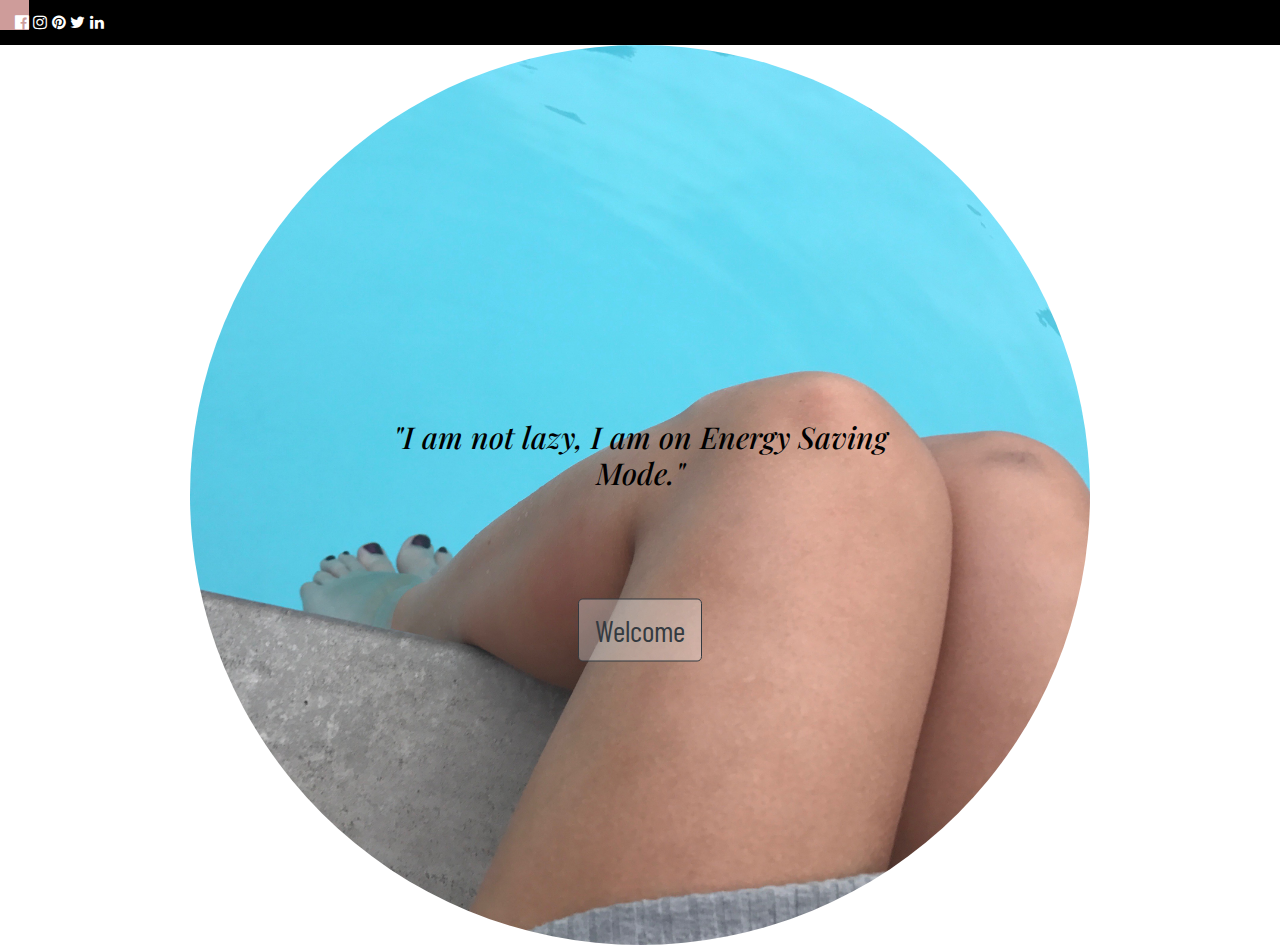
==== index.html @ a343684b "Add files via upload" ====
<!DOCTYPE html>
<html>
<head>
	<title>Welcome</title>
	<link rel="stylesheet" href="https://maxcdn.bootstrapcdn.com/bootstrap/4.0.0/css/bootstrap.min.css" integrity="sha384-Gn5384xqQ1aoWXA+058RXPxPg6fy4IWvTNh0E263XmFcJlSAwiGgFAW/dAiS6JXm" crossorigin="anonymous">
	<script src="https://code.jquery.com/jquery-3.2.1.slim.min.js" integrity="sha384-KJ3o2DKtIkvYIK3UENzmM7KCkRr/rE9/Qpg6aAZGJwFDMVNA/GpGFF93hXpG5KkN" crossorigin="anonymous"></script>
	<script src="https://cdnjs.cloudflare.com/ajax/libs/popper.js/1.12.9/umd/popper.min.js" integrity="sha384-ApNbgh9B+Y1QKtv3Rn7W3mgPxhU9K/ScQsAP7hUibX39j7fakFPskvXusvfa0b4Q" crossorigin="anonymous"></script>
	<script src="https://maxcdn.bootstrapcdn.com/bootstrap/4.0.0/js/bootstrap.min.js" integrity="sha384-JZR6Spejh4U02d8jOt6vLEHfe/JQGiRRSQQxSfFWpi1MquVdAyjUar5+76PVCmYl" crossorigin="anonymous"></script>
	<link rel="stylesheet" type="text/css" href="css/landingpage_style.css">
	<meta charset="UTF-8">
	<meta name="viewport" content="width=device-width, initial-scale=1">
	<link rel="stylesheet" href="https://fonts.googleapis.com/css?family=Oswald">
	<link rel="stylesheet" href="https://fonts.googleapis.com/css?family=Open Sans">
	<link rel="stylesheet" href="https://cdnjs.cloudflare.com/ajax/libs/font-awesome/4.7.0/css/font-awesome.min.css">
	<link href="https://fonts.googleapis.com/css?family=Barlow+Condensed|Playfair+Display" rel="stylesheet">
</head>
<body>
	<div class="iconbar">
  		<a href="#" class=""><i class="fa fa-facebook-official facebook"></i></a>
  		<a href="https://www.instagram.com/soefromaustria/" class=""><i class="fa fa-instagram"></i></a>
  		<a href="#" class="snapchat"><i class="fa fa-pinterest" aria-hidden="true"></i></a>
 		 <a href="#" class=""><i class="fa fa-twitter"></i></a>
 		 <a href="https://www.linkedin.com/in/sophia-engelbert/" class=""><i class="fa fa-linkedin"></i></a>
 		 <a href="#" class="" ><i class="fa fa-search searchicon";"></i></a>
	</div>
	<div class="container">
		<img class="legs" src="img/legs.jpg" alt="legs" style="width: 100vh">
		<div class="centered">
			<em>
				<h1 class="quote">"I am not lazy, I am on Energy Saving Mode."</h1>
			</em>
			<a href="file:///Users/sophiaengelbert/Desktop/code_at_uni/Day_2/profile.html">
			<button type="button" class="btn btn-outline-dark btn-lg welcome-btn">Welcome</button>
			</a>
		</div>
	</div>
</body>
</html>
---- css/landingpage_style.css ----
.legs	{
		/*
		
		width: 1193.33px;
		position: fixed;
	  	left: 50%;
	  	top: 50%;
	  	margin-right: 59.666px;
	  	border-radius: 1000px;
	  	*/
	border-radius: 50%;
	height: 100vh;
	position: center;
	size: fixed;
	}
button {
	font-size: 100px;
	margin-top: 100px;
	size: 100px
	}
.container {
	position: relative;
	text-align: center;
	color: white;

	 }

.centered {
	position: absolute;
	top: 55%;
	left: 50%;
	transform: translate(-50%, -50%);
	}

button {
	background-color: white;
	}

.welcome-btn {
	background-color: rgba(255, 255, 255, .3);
	font-size: 30px;
	font-family: 'Barlow Condensed', sans-serif;	
	}

.quote {
	font-family: 'Playfair Display', serif;
	color: black;
	padding-bottom: 0px;
	font-size: 30px;
}
.socialmedia:hover {
	background-color: #CE9C9A;
}
.iconbar {
	height: 45px;
	background-color: black;

}
.iconbar a i {
	color: white;
	padding-top: 14px;
	

}
.searchicon {
	padding-left: 1230px; 
}

.facebook:hover {
	background-color: #CE9C9A;
}
.facebook {
	padding-left: 15px;
}
.instagram {
	padding-left: 15px;
	padding-right: 15px;
}
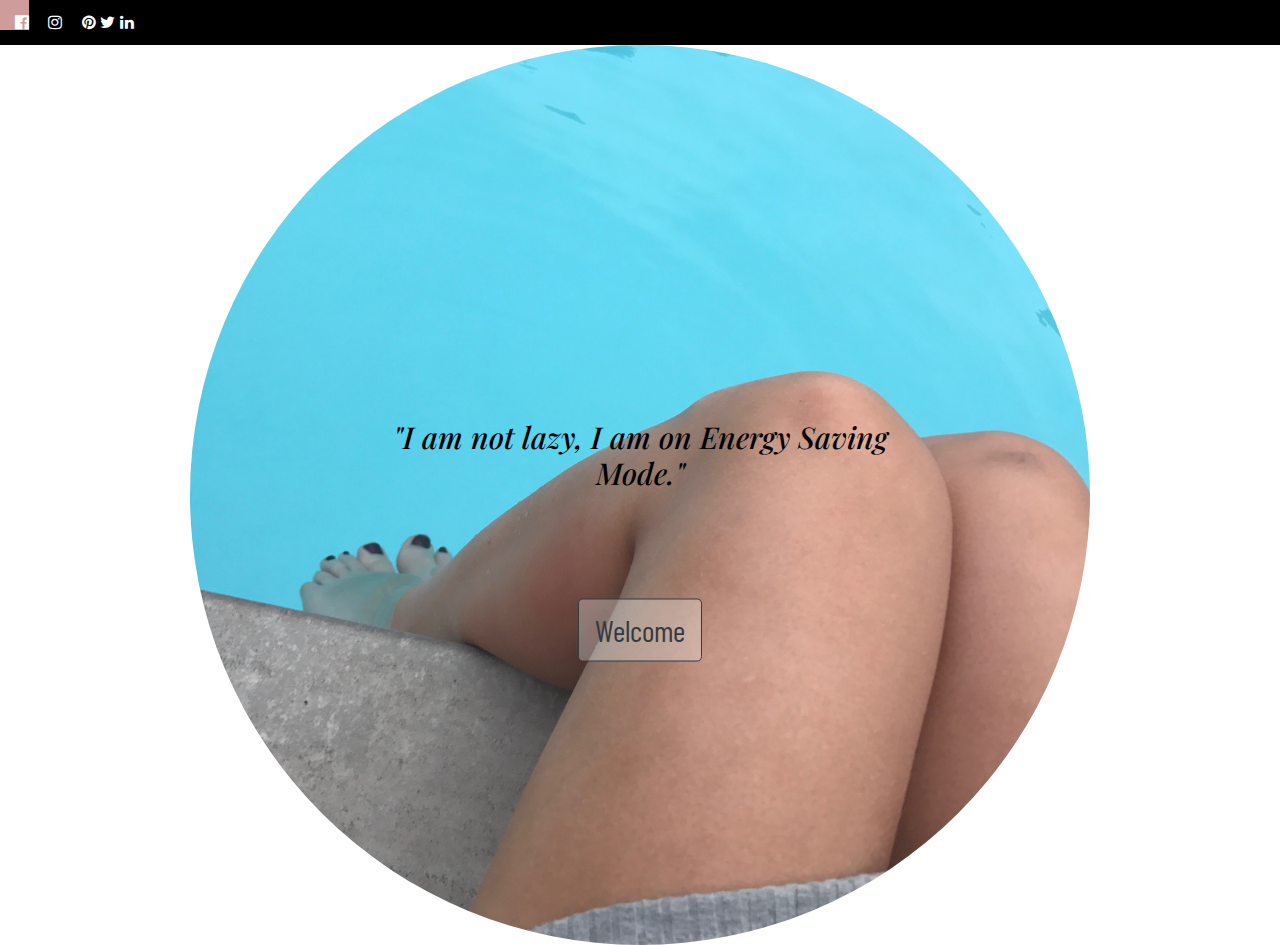
==== commit 60952fa6: "Add files via upload" ====
--- a/index.html
+++ b/index.html
@@ -17,7 +17,7 @@
 <body>
 	<div class="iconbar">
   		<a href="#" class=""><i class="fa fa-facebook-official facebook"></i></a>
-  		<a href="https://www.instagram.com/soefromaustria/" class=""><i class="fa fa-instagram"></i></a>
+  		<a href="https://www.instagram.com/soefromaustria/" class=""><i class="fa fa-instagram instagram"></i></a>
   		<a href="#" class="snapchat"><i class="fa fa-pinterest" aria-hidden="true"></i></a>
  		 <a href="#" class=""><i class="fa fa-twitter"></i></a>
  		 <a href="https://www.linkedin.com/in/sophia-engelbert/" class=""><i class="fa fa-linkedin"></i></a>
@@ -29,7 +29,7 @@
 			<em>
 				<h1 class="quote">"I am not lazy, I am on Energy Saving Mode."</h1>
 			</em>
-			<a href="file:///Users/sophiaengelbert/Desktop/code_at_uni/Day_2/profile.html">
+			<a href="/profile.html">
 			<button type="button" class="btn btn-outline-dark btn-lg welcome-btn">Welcome</button>
 			</a>
 		</div>
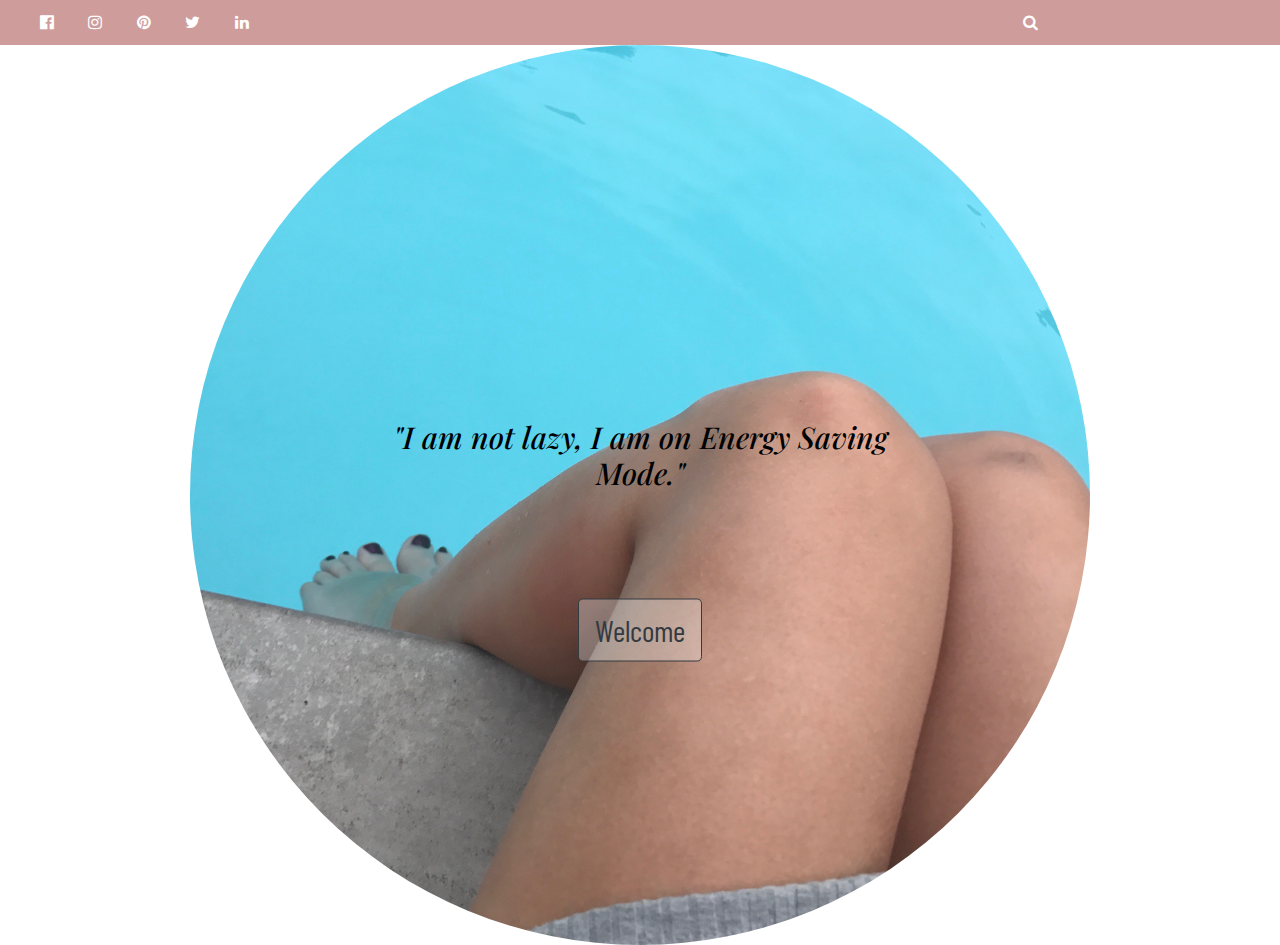
==== commit 9f64c360: "Add files via upload" ====
--- a/index.html
+++ b/index.html
@@ -16,11 +16,11 @@
 </head>
 <body>
 	<div class="iconbar">
-  		<a href="#" class=""><i class="fa fa-facebook-official facebook"></i></a>
+  		<a href="#" class="facebook"><i class="fa fa-facebook-official facebook"></i></a>
   		<a href="https://www.instagram.com/soefromaustria/" class=""><i class="fa fa-instagram instagram"></i></a>
-  		<a href="#" class="snapchat"><i class="fa fa-pinterest" aria-hidden="true"></i></a>
- 		 <a href="#" class=""><i class="fa fa-twitter"></i></a>
- 		 <a href="https://www.linkedin.com/in/sophia-engelbert/" class=""><i class="fa fa-linkedin"></i></a>
+  		<a href="#" class="pinterest"><i class="fa fa-pinterest pinterest" aria-hidden="true"></i></a>
+ 		 <a href="#" class="twitter"><i class="fa fa-twitter twitter"></i></a>
+ 		 <a href="https://www.linkedin.com/in/sophia-engelbert/" class=""><i class="fa fa-linkedin linkedin"></i></a>
  		 <a href="#" class="" ><i class="fa fa-search searchicon";"></i></a>
 	</div>
 	<div class="container">
--- a/css/landingpage_style.css
+++ b/css/landingpage_style.css
@@ -53,26 +53,38 @@
 }
 .iconbar {
 	height: 45px;
-	background-color: black;
+	background-color: #CE9C9A;
 
 }
 .iconbar a i {
 	color: white;
 	padding-top: 14px;
 	
+}
+.searchicon {
+	padding-left: 770px; 
 
 }
-.searchicon {
-	padding-left: 1230px; 
-}
 
-.facebook:hover {
-	background-color: #CE9C9A;
-}
 .facebook {
-	padding-left: 15px;
+	padding-left: 20px;
 }
 .instagram {
+	padding-left: 30px;
+	padding-right: 0px;
+}
+.pinterest {
 	padding-left: 15px;
-	padding-right: 15px;
+	
 }
+.twitter {
+	padding-left: 15px;
+	
+}
+.linkedin {
+	padding-left: 30px;
+	
+}
+body {
+	background-color: white;
+}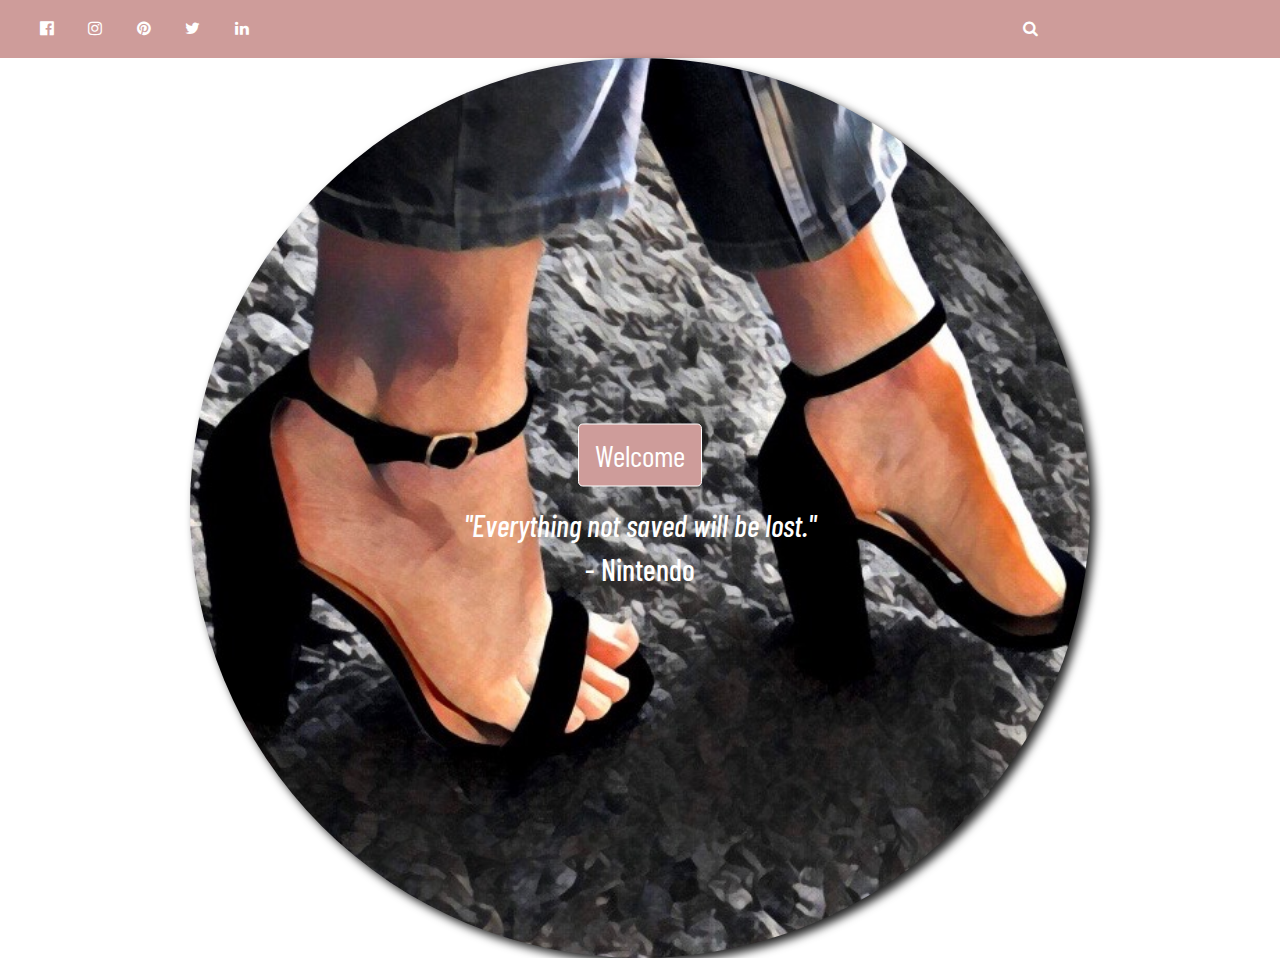
==== commit 761e863a: "Add files via upload" ====
--- a/index.html
+++ b/index.html
@@ -24,14 +24,16 @@
  		 <a href="#" class="" ><i class="fa fa-search searchicon";"></i></a>
 	</div>
 	<div class="container">
-		<img class="legs" src="img/legs.jpg" alt="legs" style="width: 100vh">
+		<img class="legs" src="img/shoes.jpg" alt="sky" style="width: 100vh">
 		<div class="centered">
-			<em>
-				<h1 class="quote">"I am not lazy, I am on Energy Saving Mode."</h1>
-			</em>
+			
 			<a href="/profile.html">
 			<button type="button" class="btn btn-outline-dark btn-lg welcome-btn">Welcome</button>
 			</a>
+			<em>
+				<h1 class="quote">"Everything not saved will be lost."</h1> 
+			</em>
+				<h3><p>- Nintendo</p></h3>
 		</div>
 	</div>
 </body>
--- a/css/landingpage_style.css
+++ b/css/landingpage_style.css
@@ -12,6 +12,8 @@
 	height: 100vh;
 	position: center;
 	size: fixed;
+	-webkit-filter: drop-shadow(5px 5px 5px #222);
+  	filter: drop-shadow(5px 5px 5px #222);
 	}
 button {
 	font-size: 100px;
@@ -27,7 +29,7 @@
 
 .centered {
 	position: absolute;
-	top: 55%;
+	top: 45%;
 	left: 50%;
 	transform: translate(-50%, -50%);
 	}
@@ -37,28 +39,38 @@
 	}
 
 .welcome-btn {
+	font-size: 30px;
+	font-family: 'Barlow Condensed', sans-serif;
+	background-color: #CE9C9A;
+	color: white;
+	border-color: white;
+	position: center;
+
+	}
+.welcome-btn:hover {
+	border-color: #CE9C9A;
+	color: #CE9C9A;	
 	background-color: rgba(255, 255, 255, .3);
-	font-size: 30px;
-	font-family: 'Barlow Condensed', sans-serif;	
-	}
+	
+}
 
 .quote {
-	font-family: 'Playfair Display', serif;
-	color: black;
-	padding-bottom: 0px;
+	font-family: 'Barlow Condensed', sans-serif;
+	color: white;
+	padding-top: 20px;
 	font-size: 30px;
 }
 .socialmedia:hover {
 	background-color: #CE9C9A;
 }
 .iconbar {
-	height: 45px;
+	height: 58px;
 	background-color: #CE9C9A;
 
 }
 .iconbar a i {
 	color: white;
-	padding-top: 14px;
+	padding-top: 20px;
 	
 }
 .searchicon {
@@ -87,4 +99,11 @@
 }
 body {
 	background-color: white;
-}+}
+h3{
+	font-family: 'Barlow Condensed', sans-serif;
+	color: white;
+	font-size: 30px;
+} 
+
+
